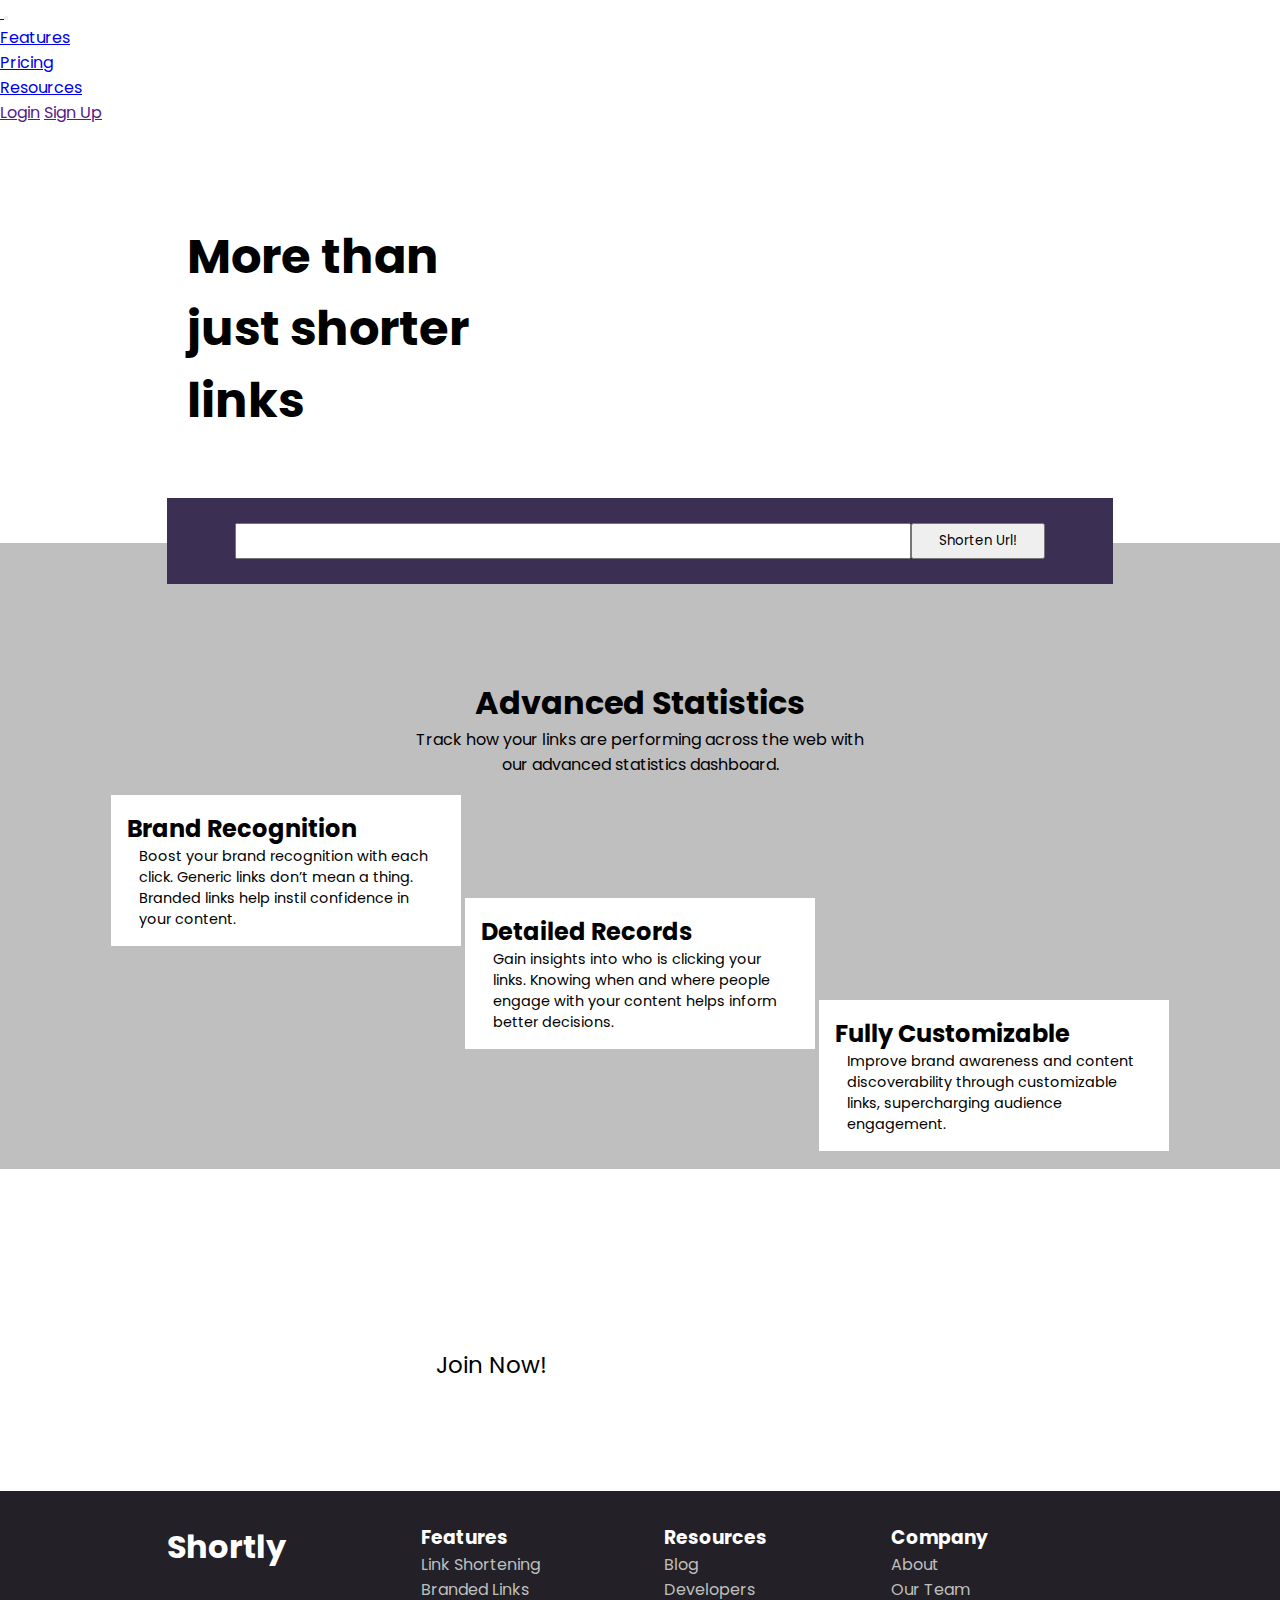
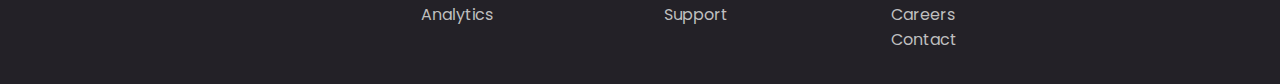
==== index1.html @ a856ad8c "Add files via upload" ====
<!DOCTYPE html>
<html lang="en">
<head>
    <meta charset="UTF-8">
    <meta http-equiv="X-UA-Compatible" content="IE=edge">
    <meta name="viewport" content="width=device-width, initial-scale=1.0">
    <title>Document</title>
</head>
<link href="https://cdn.jsdelivr.net/npm/bootstrap@5.0.2/dist/css/bootstrap.min.css" rel="stylesheet" integrity="sha384-EVSTQN3/azprG1Anm3QDgpJLIm9Nao0Yz1ztcQTwFspd3yD65VohhpuuCOmLASjC" crossorigin="anonymous">

<script src="https://cdn.jsdelivr.net/npm/bootstrap@5.0.2/dist/js/bootstrap.bundle.min.js" integrity="sha384-MrcW6ZMFYlzcLA8Nl+NtUVF0sA7MsXsP1UyJoMp4YLEuNSfAP+JcXn/tWtIaxVXM" crossorigin="anonymous"></script>
<link rel="stylesheet" href="index.css">

<body>
  <!-- this is my own navbar, please suggest changes if you see anything unreliable or conflicting, furthermore please do comment on how to make the navbar responsive by adding that menu bar! thank you! -->
  <!-- <nav class="stick">
    <div class="logo item">
      <img src="images/logo.svg" alt="">
    </div>
    <div class="navitems item">
      <ul>
        <li>Features</li>
        <li>Pricing</li>
        <li>Resources</li>
        <li>Login</li>
      <li>Sign up</li>
      </ul>
    </div>
  </nav> -->



  <nav class="navbar navbar-expand-lg navbar-light bg-light">
    <div class="container-fluid">
      <a class="navbar-brand" href="#">
        <img src="images/logo.svg" alt="">
      </a>
      <button class="navbar-toggler" type="button" data-bs-toggle="collapse" data-bs-target="#navbarSupportedContent" aria-controls="navbarSupportedContent" aria-expanded="false" aria-label="Toggle navigation">
        <span class="navbar-toggler-icon"></span>
      </button>
      <div class="collapse navbar-collapse" id="navbarSupportedContent">
        <ul class="mx-5 navbar-nav me-auto mb-2 mb-lg-0">
          <li class="nav-item">
            <a class="nav-link active" aria-current="page" href="#">Features</a>
          </li>
          
          <li class="nav-item">
            <a class="nav-link active" aria-current="page" href="#">Pricing</a>
          </li>

          <li class="nav-item">
            <a class="nav-link active" aria-current="page" href="#">Resources</a>
          </li>



        </ul>

        <a class="btn btn-primary mx-2" href="">Login</a>
        <a class="btn btn-primary" href="">Sign Up</a>
        
        
      </div>
    </div>
  </nav>



  <div class="container">
    <div class="flex-item box">
      <h1 class="heading">More than just shorter links</h1>
    </div>
    <div class="flex-item img-con">
      <img src="images/illustration-working.svg" alt="">
    </div>
  </div>



  <div class="container-wrapper">
  <div class="container-final">
    <div class="form-wrapper">
      <form action="" id="Api_form">
        <input type="text" id="Api_input">
        <button id="api-btn">Shorten Url!</button>
        <!-- <img style="position: absolute; width: 100%; height: 100%;" src="images/bg-boost-desktop.svg" alt=""> -->
      </form>
    </div>


    <div class="flex-correct">
    </div>


  </div>

  <div class="center-heading">
    <h1 style="text-align: center; margin-top:100px; margin: auto;">Advanced Statistics</h1>
    <p style="text-align: center; margin: auto;">Track how your links are performing across the web with</p>
    <p style="text-align: center; margin: auto;">our 
      advanced statistics dashboard.</p>
  </div>



  <div class="trick">
    <div class="card f">
      <div class="card-wrapper">
      <h2 class="card-text">Brand Recognition</h2>
      <p class="p">  Boost your brand recognition with each click. Generic links don’t 
        mean a thing. Branded links help instil confidence in your content.</p>
      </div>
    </div>
    <div class="card s">
      <div class="card-wrapper">
      <h2 class="card-text">Detailed Records</h2>
      <p class="p">
        Gain insights into who is clicking your links. Knowing when and where 
        people engage with your content helps inform better decisions.
      </p>
    </div>
    </div>
    <div class="card t">
      <div class="card-wrapper">
      <h2 class="card-text">Fully Customizable</h2>
      <p class="p">Improve brand awareness and content discoverability through customizable 
        links, supercharging audience engagement.
      </p>
    </div>
    </div>
  </div>
</div>
  <div class="img-con" style="position: relative;">
    <div class="footer1">
    <h1 style="color:white;">Best Links Today!</h1>
    <a class="btn btn-success">Join Now!</a>
  </div>
    <img class="img-cont" src="images/bg-boost-desktop.svg" alt="">

  </div>


  <div class="last-footer">
    <div class="footer-wrapper">
    <div class="footer-logo">
      <h1 class="footer-heading">Shortly</h1>
    </div>

    <div class="wrp">
    <div class="Features">
      <h3 class="fea">Features</h3>
      <p class="i">
        <div class="o">Link Shortening</div>
        <div class="o">Branded Links</div>
        <div class="o">Analytics</div>
      </p>
    </div>
    <div class="Resources">
      <h3 class="res">Resources</h3>
      <p class="i">
        <div class="o">Blog</div>
        <div class="o">Developers</div>
        <div class="o">Support</div>
      </p>
    </div>
    <div class="Companies">
      <h3 class="com">Company</h3>
      <p class="i">
        <div class="o">About</div>
        <div class="o">Our Team</div>
        <div class="o">Careers</div>
        <div class="o">Contact</div>
      </p>
    </div>

    <div class="social-media">
      <img src="images/icon-facebook.svg" alt="">
      <img src="images//icon-instagram.svg" alt="">
      <img src="images/icon-pinterest.svg" alt="">
      <img src="images/icon-twitter.svg" alt="">

    </div>
  </div>
</div>
    
  </div>

</body>
  <script src="index.js"></script>
</html>
---- index.css ----
@import url('https://fonts.googleapis.com/css2?family=Be+Vietnam+Pro&family=Open+Sans&family=Poppins:wght@500;700&display=swap');


.img-cont{
  position: relative;
  background-color: hsl(257, 27%, 26%);
  width: 100%;
}
*{
  margin: 0;
  padding: 0;
  font-family: 'Be Vietnam Pro', sans-serif;
font-family: 'Open Sans', sans-serif;
font-family: 'Poppins', sans-serif;
}

.stick{
  position:sticky;
  display: flex;
  top: 0;
  right: 0;
  left: 0;
  padding: 25px;
  gap: 2em;
  margin-bottom: 10vh;
  z-index: 4;
  background-color: rgb(175, 162, 162);
  color: white;
  overflow: hidden;
}
.navitems ul {
  list-style: none;
  display: flex;
  height: 100%;
  align-items: center;
}
ul{
  gap: 1rem;
}

.navitems{
  width: 100%;
}
ul li:nth-of-type(4){
  margin-left: auto;
  padding-right: 25px;
}
ul li:nth-of-type(5){
  padding-right: 25px;
}

.container{
  display: flex; 
  padding: 2.5rem;
  margin-bottom: 10px;
}

.flex-item{
  margin: 3px;
  flex-grow: 1;
  flex-basis: 50%;
}
.box{
  padding: 2rem;
  display: flex;
  justify-content: center;
  align-content: center;
  font-size: clamp(20px, 2vw, 24px);

}


.heading{
  max-width: 60%;
  display: flex;
  align-items: center;
}
.img-con img{
  max-width: 100%;
  min-height: 35vh;
}

form{
  padding: 25px;
  display: flex;
  justify-content: center;
  width: 70%;
  margin: auto;
  background: hsl(257, 27%, 26%);
}
.container-final{
  margin-bottom: 50px;
}
.form-wrapper{
  margin-bottom: 50px;
  position: relative;
  bottom: 45px;

  /*  */
}
input{
  width: 100%;
  min-height: 2rem;
}
.container-wrapper{
  background-color: hsl(0, 0%, 75%);
}
.flex-correct{
  width: 83%;
  margin: auto;
  flex-grow: 1;
  
}
.correct-wrapper{
  display: flex;
  flex: 1;
  padding: 1em;
  margin-bottom: 3px;
}

.h3{
  margin-left: auto;
  padding-right: 20px;
  color: green;
}

.trick{
  padding: 1rem;
  min-height: 40vh;
  width: 83%;
  margin: auto;
  display: flex;
}
.card{
  margin: 2px;
  flex-grow: 1;
  height: 100%;
  padding: 1rem;
  background-color: white;
}
.s{
  align-self: center;
}
.t{
  align-self: flex-end;
}
.p{
  max-width: 294px;
  margin: auto;
  font-size: clamp(0.9rem, 1vw, 20px);
}
.card-text{
  margin: auto;
}
.footer1{
  position: absolute; z-index:1;margin: auto; 
  left: 50%; top: 50%; transform: translate(-50%, -50%); display: flex; flex-direction: column;
  font-size: clamp(5px, 1.8vw, 25px);
  z-index: 1;
}
.text-wrapper{
  flex-basis: 100%; display: flex;
  margin-bottom: 10px;
  background-color: white;
  padding: 10px;
  border-radius: 10px;
}

#Api_input{
  flex-basis: 75%;
}
#api-btn{
  flex-basis: 15%;
}

.own{
  margin-bottom: 20px;
}


.last-footer{
  background-color: hsl(260, 8%, 14%);
}
@media screen and (max-width:1024px){
 .container{
  flex-direction: column;
 }
 .trick{
  flex-direction: column;
 }
 .s, .t{
  align-self: auto;
 }
 .card-wrapper{
  display: flex;
  flex-direction: row;
 }
 .text-wrapper{
  display: block;
 }
 .correct-wrapper{
  display: block;
 }
 .text-wrapper{
  text-align: center;
 }
 .btn-div{
  display: flex;
  justify-content: center;
 }
 #Api_form{
  display: block;
 }
 #api-btn{
  width: 100%;
  height: 30px;
 }
 .btn-copy{
  width: 100%;
 }
}

@media screen and (max-width:767px){
 .container{
  padding: 1rem;
 }
 .heading{
  text-align: center;
 }
 .flex-correct{
  width: 100%;
  padding: 1rem;
  box-sizing: border-box;
 }
 .correct-wrapper{
  padding: 1rem; 
 }

 .card-wrapper{
  flex-direction: column;
 }
 
 form{
  padding: 1rem;
 }

 #Api_input{
  margin-bottom: 5px;
 }
 .heading{
  max-width: 100%;
 }
 .form-wrapper{
  margin-bottom: 10px;
 }
 .container-final{
  margin-bottom: 10px;
 }

 .center-heading{
  margin-bottom: 25px;
 }
 .footer-wrapper{
  flex-direction: column;
 }
 .wrp{
  flex-direction: column;
  margin: auto;
 }
 .Features, .Resources, .Companies{
  margin-bottom: 2rem;
 }
 .footer-logo{
  margin-bottom: 1.5rem;
 }
}

.fea, .res, .com{
  color: white;
 
}

.footer-heading{
  color: white;
  text-align: center;
}

.o{
  color: hsl(0, 0%, 75%);
}
.footer-wrapper{
  display: flex;
  padding: 2rem;
}
.footer-logo{
  flex-basis: 32%;
}


.wrp{
  display: flex;
  flex-basis: 68%;
  justify-content: space-evenly;
  /* margin: auto; */
}
.Features, .Resources, .Companies, .social-media{
  flex-grow: 1;
}
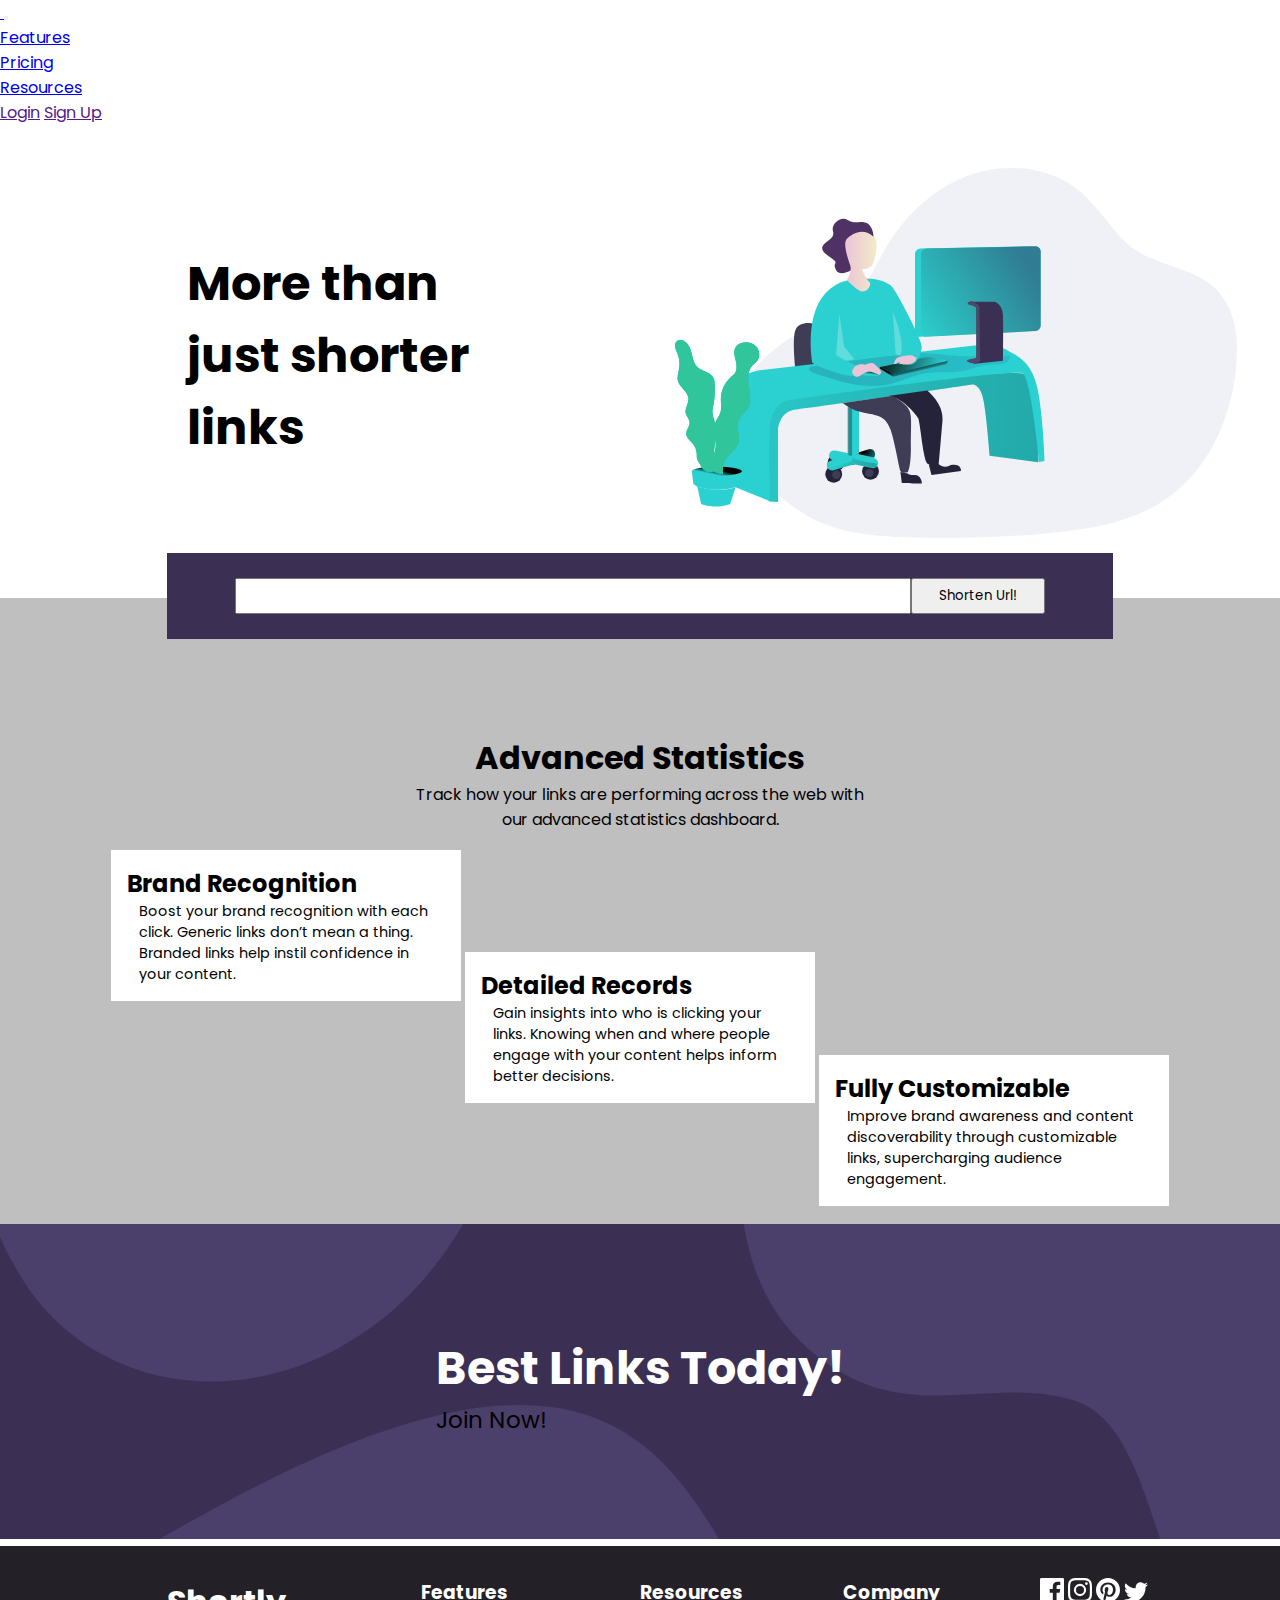
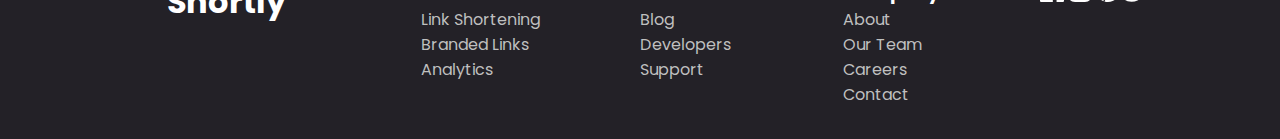
==== commit 873c2d9c: "Update index1.html" ====
--- a/index1.html
+++ b/index1.html
@@ -15,7 +15,7 @@
   <!-- this is my own navbar, please suggest changes if you see anything unreliable or conflicting, furthermore please do comment on how to make the navbar responsive by adding that menu bar! thank you! -->
   <!-- <nav class="stick">
     <div class="logo item">
-      <img src="images/logo.svg" alt="">
+      <img src="logo.svg" alt="">
     </div>
     <div class="navitems item">
       <ul>
@@ -71,7 +71,7 @@
       <h1 class="heading">More than just shorter links</h1>
     </div>
     <div class="flex-item img-con">
-      <img src="images/illustration-working.svg" alt="">
+      <img src="illustration-working.svg" alt="">
     </div>
   </div>
 
@@ -135,7 +135,7 @@
     <h1 style="color:white;">Best Links Today!</h1>
     <a class="btn btn-success">Join Now!</a>
   </div>
-    <img class="img-cont" src="images/bg-boost-desktop.svg" alt="">
+    <img class="img-cont" src="bg-boost-desktop.svg" alt="">
 
   </div>
 
@@ -174,10 +174,10 @@
     </div>
 
     <div class="social-media">
-      <img src="images/icon-facebook.svg" alt="">
-      <img src="images//icon-instagram.svg" alt="">
-      <img src="images/icon-pinterest.svg" alt="">
-      <img src="images/icon-twitter.svg" alt="">
+      <img src="icon-facebook.svg" alt="">
+      <img src="icon-instagram.svg" alt="">
+      <img src="icon-pinterest.svg" alt="">
+      <img src="icon-twitter.svg" alt="">
 
     </div>
   </div>
@@ -187,4 +187,4 @@
 
 </body>
   <script src="index.js"></script>
-</html>+</html>
